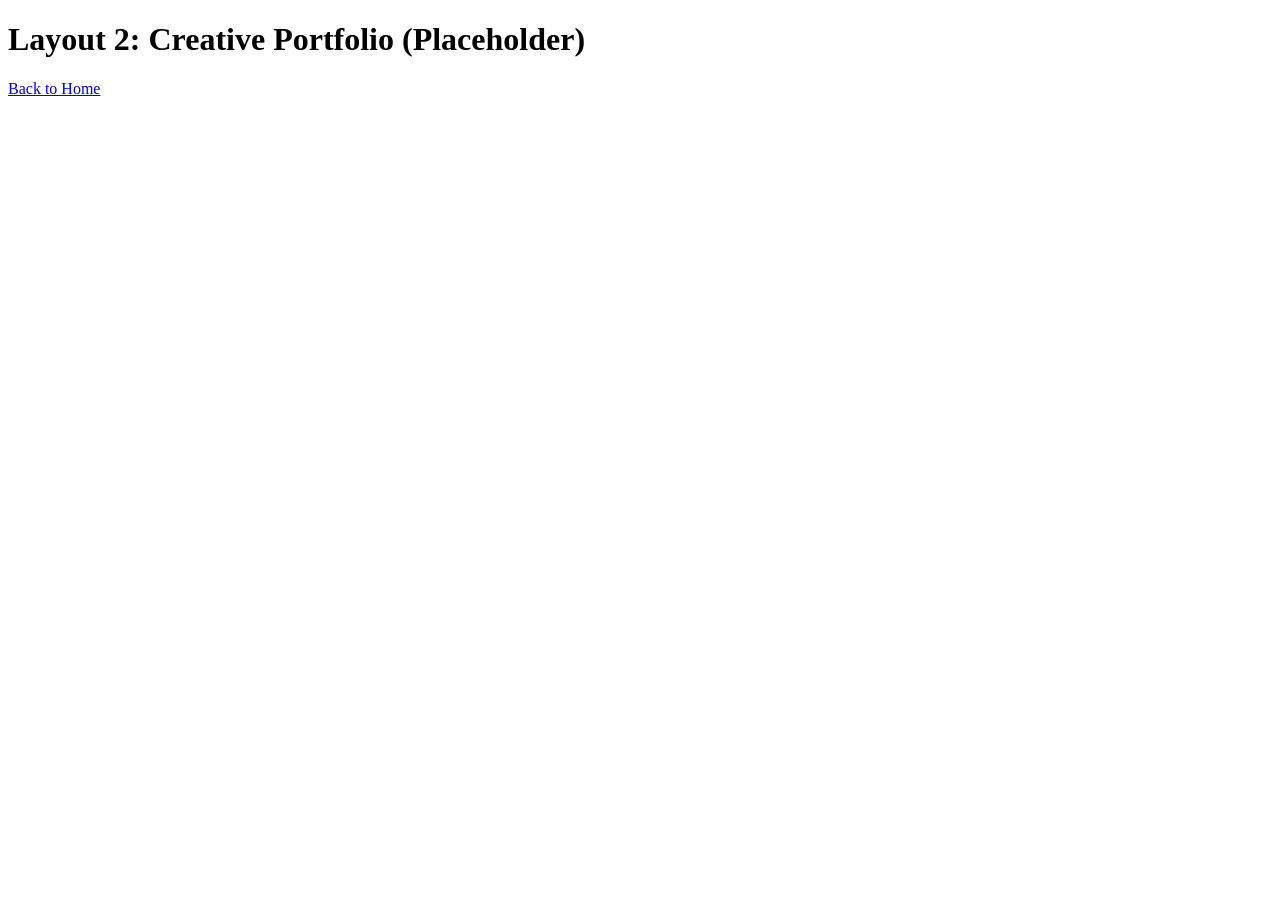
==== layout2.html @ 02c4ff90 "Main landing page, layout templates, and base styles" ====
<!DOCTYPE html>
<html lang="en">
<head>
    <meta charset="UTF-8">
    <meta name="viewport" content="width=device-width, initial-scale=1.0">
    <title>Layout 2 - ColourArea</title>
</head>
<body>
    <h1>Layout 2: Creative Portfolio (Placeholder)</h1>
    <a href="index.html">Back to Home</a>
</body>
</html>
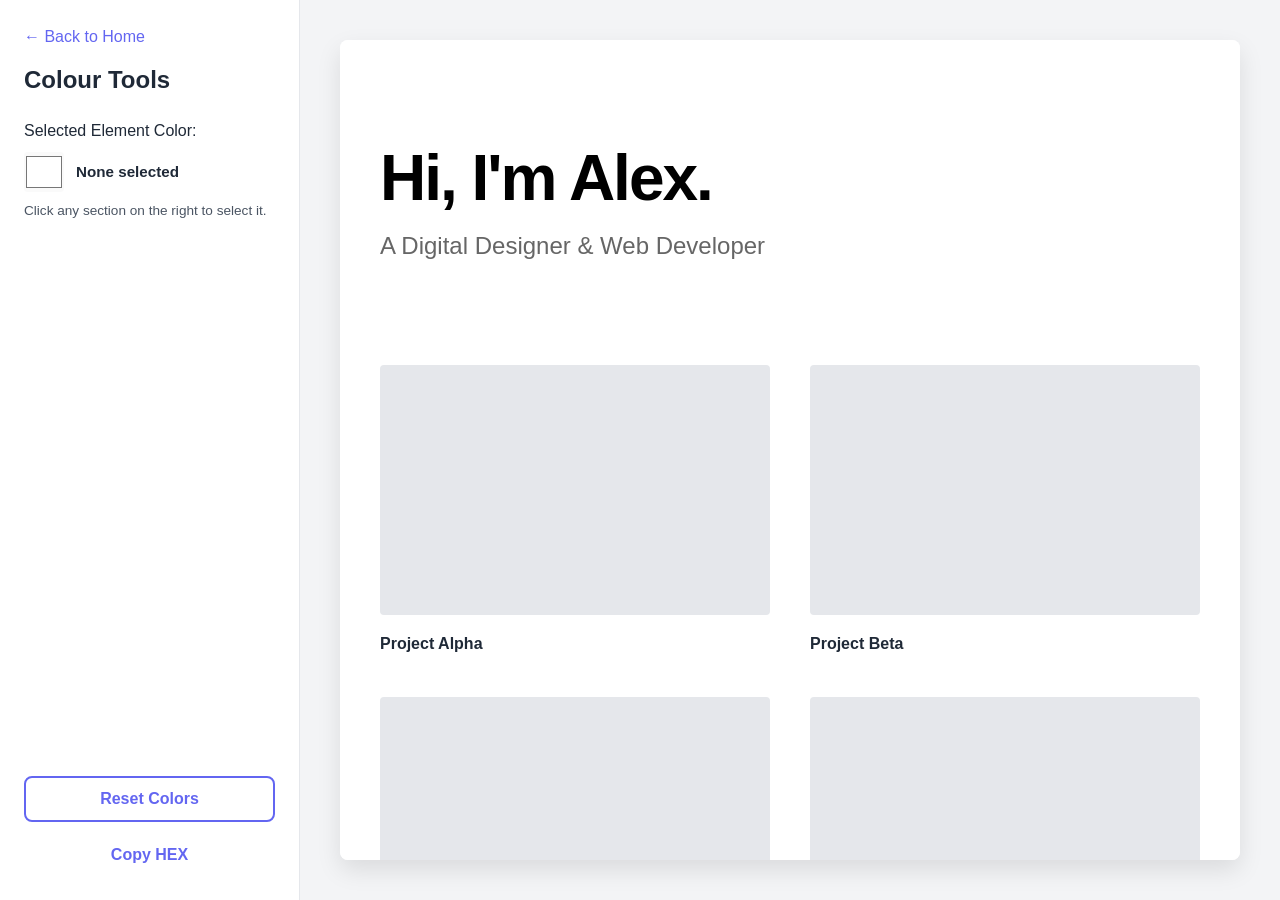
==== commit 93cd05ae: "Made basic layouts 1,2, added somw css" ====
--- a/layout2.html
+++ b/layout2.html
@@ -1,12 +1,72 @@
 <!DOCTYPE html>
 <html lang="en">
 <head>
-    <meta charset="UTF-8">
-    <meta name="viewport" content="width=device-width, initial-scale=1.0">
-    <title>Layout 2 - ColourArea</title>
+  <meta charset="UTF-8">
+  <meta name="viewport" content="width=device-width, initial-scale=1.0">
+  <title>Creative Portfolio - ColourArea</title>
+  <link rel="stylesheet" href="style.css">
+  <link href="https://fonts.googleapis.com/css2?family=Inter:wght@400;500;600;700&display=swap" rel="stylesheet">
 </head>
-<body>
-    <h1>Layout 2: Creative Portfolio (Placeholder)</h1>
-    <a href="index.html">Back to Home</a>
+<body class="layout-page">
+
+  <aside class="sidebar-tools">
+    <div class="tools-header">
+      <a href="index.html" class="back-link">&larr; Back to Home</a>
+      <h2>Colour Tools</h2>
+    </div>
+    
+    <div class="tool-group">
+      <label for="colorPicker">Selected Element Color:</label>
+      <div class="picker-row">
+        <input type="color" id="colorPicker" value="#ffffff" disabled>
+        <span id="selectedElementName" class="selected-text">None selected</span>
+      </div>
+      <small class="instruction">Click any section on the right to select it.</small>
+    </div>
+
+    <div class="tool-actions">
+      <button id="resetColorsBtn" class="btn btn-outline" disabled>Reset Colors</button>
+      <button id="copyColorsBtn" class="btn btn-primary" disabled>Copy HEX</button>
+    </div>
+  </aside>
+
+  <main class="layout-canvas">
+    
+    <div class="mock-website portfolio-theme">
+      
+      <header class="mock-header colourable" data-element-name="Header Area">
+        <h1 class="mock-name">Hi, I'm Alex.</h1>
+        <p class="mock-role">A Digital Designer & Web Developer</p>
+      </header>
+
+      <section class="mock-portfolio-grid colourable" data-element-name="Portfolio Background">
+        <div class="mock-project colourable" data-element-name="Project 1">
+          <div class="mock-image"></div>
+          <h4>Project Alpha</h4>
+        </div>
+        <div class="mock-project colourable" data-element-name="Project 2">
+          <div class="mock-image"></div>
+          <h4>Project Beta</h4>
+        </div>
+        <div class="mock-project colourable" data-element-name="Project 3">
+          <div class="mock-image"></div>
+          <h4>Project Gamma</h4>
+        </div>
+        <div class="mock-project colourable" data-element-name="Project 4">
+          <div class="mock-image"></div>
+          <h4>Project Delta</h4>
+        </div>
+      </section>
+
+      <footer class="mock-contact colourable" data-element-name="Contact Section">
+        <h2>Let's work together!</h2>
+        <button class="mock-btn colourable" data-element-name="Contact Button">Say Hello</button>
+      </footer>
+
+    </div>
+
+  </main>
+
+  <script src="script.js"></script>
 </body>
 </html>
--- a/style.css
+++ b/style.css
@@ -0,0 +1,426 @@
+
+:root {
+  --primary-color: #6366f1;
+  --primary-hover: #4f46e5;
+  --text-main: #1f2937;
+  --text-muted: #4b5563;
+  --bg-color: #f9fafb;
+  --card-bg: #ffffff;
+  --border-color: #e5e7eb;
+}
+
+* {
+  box-sizing: border-box;
+  margin: 0;
+  padding: 0;
+}
+
+body {
+  font-family: 'Inter', sans-serif;
+  color: var(--text-main);
+  background-color: var(--bg-color);
+  line-height: 1.6;
+}
+
+h1,
+h2,
+h3 {
+  color: var(--text-main);
+  line-height: 1.2;
+}
+
+a {
+  text-decoration: none;
+}
+
+.container {
+  max-width: 1200px;
+  margin: 0 auto;
+  padding: 0 20px;
+}
+
+.hero {
+  background: linear-gradient(135deg, #1e1b4b, #4338ca);
+  background-image:
+    linear-gradient(rgba(30, 27, 75, 0.8), rgba(67, 56, 202, 0.8)),
+    url('https://images.unsplash.com/photo-1557683316-973673baf926?q=80&w=2000&auto=format&fit=crop');
+  background-size: cover;
+  background-position: center;
+  color: white;
+  text-align: center;
+  padding: 120px 20px;
+}
+
+.hero-title {
+  font-size: 4rem;
+  font-weight: 700;
+  margin-bottom: 20px;
+  color: white;
+  letter-spacing: -1px;
+}
+
+.hero-subtitle {
+  font-size: 1.25rem;
+  max-width: 600px;
+  margin: 0 auto 40px auto;
+  color: #e0e7ff;
+}
+
+.btn {
+  display: inline-block;
+  padding: 12px 24px;
+  border-radius: 8px;
+  font-weight: 600;
+  transition: all 0.3s ease;
+  cursor: pointer;
+  border: none;
+  font-size: 1rem;
+}
+
+.btn-primary {
+  background-color: white;
+  color: var(--primary-color);
+}
+
+.btn-primary:hover {
+  background-color: #f3f4f6;
+  transform: translateY(-2px);
+  box-shadow: 0 4px 6px rgba(0, 0, 0, 0.1);
+}
+
+.btn-outline {
+  background-color: transparent;
+  color: var(--primary-color);
+  border: 2px solid var(--primary-color);
+}
+
+.btn-outline:hover {
+  background-color: var(--primary-color);
+  color: white;
+}
+
+.layouts-section {
+  padding: 80px 0;
+}
+
+.section-title {
+  font-size: 2.5rem;
+  text-align: center;
+  margin-bottom: 10px;
+}
+
+.section-description {
+  text-align: center;
+  color: var(--text-muted);
+  margin-bottom: 50px;
+}
+
+.layouts-grid {
+  display: grid;
+  grid-template-columns: repeat(auto-fit, minmax(320px, 1fr));
+  gap: 30px;
+}
+
+.layout-card {
+  background-color: var(--card-bg);
+  border-radius: 12px;
+  overflow: hidden;
+  box-shadow: 0 4px 6px rgba(0, 0, 0, 0.05);
+  transition: transform 0.3s ease, box-shadow 0.3s ease;
+  border: 1px solid var(--border-color);
+  display: flex;
+  flex-direction: column;
+}
+
+.layout-card:hover {
+  transform: translateY(-5px);
+  box-shadow: 0 10px 15px rgba(0, 0, 0, 0.1);
+}
+
+.card-image {
+  height: 180px;
+  width: 100%;
+}
+
+.bg-blue {
+  background-color: #bfdbfe;
+}
+
+.bg-purple {
+  background-color: #e9d5ff;
+}
+
+.bg-green {
+  background-color: #bbf7d0;
+}
+
+.bg-orange {
+  background-color: #fed7aa;
+}
+
+.bg-pink {
+  background-color: #fbcfe8;
+}
+
+.card-content {
+  padding: 24px;
+  display: flex;
+  flex-direction: column;
+  flex-grow: 1;
+}
+
+.card-title {
+  font-size: 1.25rem;
+  margin-bottom: 12px;
+}
+
+.card-text {
+  color: var(--text-muted);
+  margin-bottom: 24px;
+  flex-grow: 1;
+}
+
+.site-footer {
+  text-align: center;
+  padding: 30px 20px;
+  background-color: white;
+  border-top: 1px solid var(--border-color);
+  color: var(--text-muted);
+  font-size: 0.9rem;
+}
+
+.layout-page {
+  display: flex;
+  height: 100vh;
+  overflow: hidden;
+}
+
+.sidebar-tools {
+  width: 300px;
+  background-color: white;
+  border-right: 1px solid var(--border-color);
+  padding: 24px;
+  display: flex;
+  flex-direction: column;
+  gap: 24px;
+  z-index: 10;
+}
+
+.tools-header h2 {
+  font-size: 1.5rem;
+  margin-top: 16px;
+}
+
+.back-link {
+  color: var(--primary-color);
+  font-weight: 500;
+  display: inline-block;
+}
+
+.tool-group {
+  display: flex;
+  flex-direction: column;
+  gap: 8px;
+}
+
+.picker-row {
+  display: flex;
+  align-items: center;
+  gap: 12px;
+}
+
+input[type="color"] {
+  width: 40px;
+  height: 40px;
+  padding: 0;
+  border: none;
+  border-radius: 4px;
+  cursor: pointer;
+}
+
+.selected-text {
+  font-weight: 600;
+  font-size: 0.95rem;
+}
+
+.instruction {
+  color: var(--text-muted);
+  font-size: 0.85rem;
+}
+
+.tool-actions {
+  display: flex;
+  flex-direction: column;
+  gap: 12px;
+  margin-top: auto;
+}
+
+.tool-actions .btn {
+  width: 100%;
+}
+
+.layout-canvas {
+  flex-grow: 1;
+  background-color: #f3f4f6;
+  overflow-y: auto;
+  padding: 40px;
+  display: flex;
+  justify-content: center;
+}
+
+.mock-website {
+  background-color: white;
+  width: 100%;
+  max-width: 900px;
+  border-radius: 8px;
+  box-shadow: 0 10px 25px rgba(0,0,0,0.1);
+  overflow: hidden;
+  min-height: 800px;
+  display: flex;
+  flex-direction: column;
+}
+
+.colourable {
+  transition: outline 0.2s ease;
+  outline: 2px solid transparent;
+}
+
+.colourable:hover {
+  outline: 2px dashed var(--primary-color);
+  cursor: pointer;
+}
+
+.mock-nav {
+  display: flex;
+  justify-content: space-between;
+  padding: 20px 40px;
+  background-color: white;
+  border-bottom: 1px solid var(--border-color);
+}
+
+.mock-logo {
+  font-weight: 700;
+  font-size: 1.25rem;
+  color: #111827;
+}
+
+.mock-links {
+  display: flex;
+  list-style: none;
+  gap: 20px;
+  color: #4b5563;
+}
+
+.mock-hero {
+  padding: 80px 40px;
+  text-align: center;
+  background-color: #f9fafb;
+}
+
+.mock-hero h1 {
+  font-size: 3rem;
+  margin-bottom: 20px;
+  color: #111827;
+}
+
+.mock-hero p {
+  font-size: 1.2rem;
+  color: #4b5563;
+  margin-bottom: 30px;
+}
+
+.mock-btn {
+  padding: 12px 24px;
+  background-color: #2563eb;
+  color: white;
+  border: none;
+  border-radius: 6px;
+  font-weight: 600;
+  cursor: pointer;
+}
+
+.mock-services {
+  padding: 60px 40px;
+  display: grid;
+  grid-template-columns: repeat(3, 1fr);
+  gap: 24px;
+  background-color: white;
+  flex-grow: 1;
+}
+
+.mock-card {
+  padding: 24px;
+  border: 1px solid var(--border-color);
+  border-radius: 8px;
+  background-color: white;
+}
+
+.mock-card h3 {
+  margin-bottom: 12px;
+}
+
+.mock-footer {
+  text-align: center;
+  padding: 24px;
+  background-color: #111827;
+  color: #9ca3af;
+}
+
+.portfolio-theme {
+  font-family: 'Helvetica Neue', Helvetica, Arial, sans-serif;
+}
+
+.portfolio-theme .mock-header {
+  padding: 100px 40px;
+  background-color: white;
+}
+
+.portfolio-theme .mock-name {
+  font-size: 4rem;
+  letter-spacing: -2px;
+  margin-bottom: 10px;
+  color: #000;
+}
+
+.portfolio-theme .mock-role {
+  font-size: 1.5rem;
+  color: #666;
+}
+
+.mock-portfolio-grid {
+  padding: 0 40px 60px 40px;
+  display: grid;
+  grid-template-columns: repeat(2, 1fr);
+  gap: 40px;
+  background-color: white;
+  flex-grow: 1;
+}
+
+.mock-project {
+  display: flex;
+  flex-direction: column;
+  gap: 16px;
+}
+
+.mock-image {
+  background-color: #e5e7eb;
+  height: 250px;
+  border-radius: 4px;
+  width: 100%;
+}
+
+.portfolio-theme .mock-contact {
+  padding: 60px 40px;
+  background-color: #111;
+  color: white;
+  text-align: center;
+  display: flex;
+  flex-direction: column;
+  align-items: center;
+  gap: 20px;
+}
+
+.portfolio-theme .mock-btn {
+  background-color: white;
+  color: black;
+}
